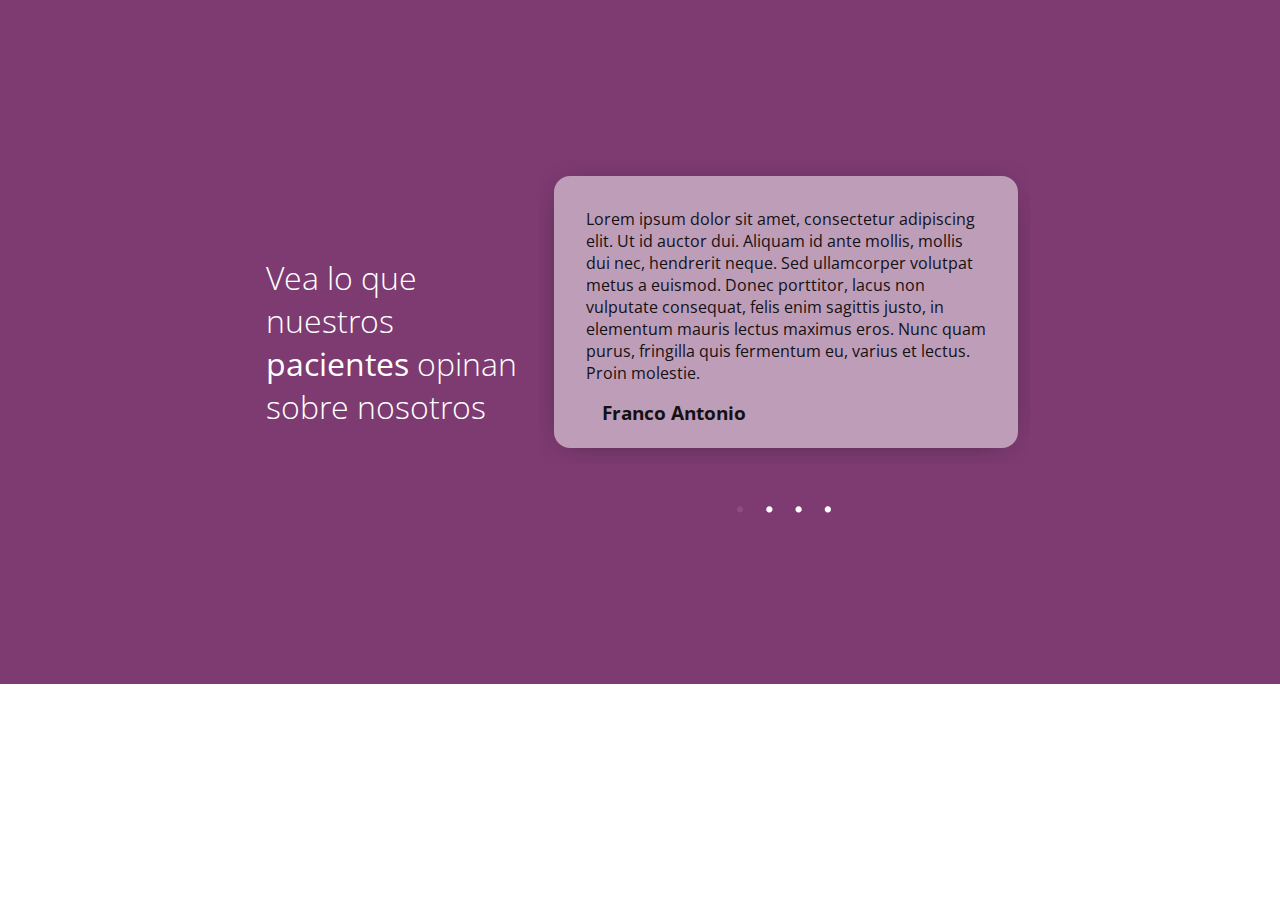
==== modulo1.html @ a2abc393 "rename of Modulos.html" ====
<!DOCTYPE html>
<html lang="es">
<head>
    <meta charset="UTF-8">
    <meta name="viewport" content="width=device-width, initial-scale=1.0">
    <link rel="preconnect" href="https://fonts.googleapis.com">
    <link rel="preconnect" href="https://fonts.gstatic.com" crossorigin>
    <link href="https://fonts.googleapis.com/css2?family=Open+Sans:ital,wght@0,300..800;1,300..800&display=swap" rel="stylesheet">
    <link rel="stylesheet" href="css/modulo1.css">
    
    <title>Seccion de Modulos</title>
</head>
<body>
    <main>
        <!-- Seccion de Testimoniales  23 /02 /2024-->
        <div class="container-carrusel">
            <div class="texto">
                <h2>Vea lo que nuestros <b>pacientes</b>  opinan sobre nosotros</h2>
            </div>
            <div class="slider-main">
                <div class="slider">
                    <div class="testimonios">
                        <div class="card-testimonios">
                            <p>Lorem ipsum dolor sit amet, consectetur adipiscing elit. Ut id auctor dui. Aliquam id ante mollis, mollis dui nec, hendrerit neque. Sed ullamcorper volutpat metus a euismod. Donec porttitor, lacus non vulputate consequat, felis enim sagittis justo, in elementum mauris lectus maximus eros. Nunc quam purus, fringilla quis fermentum eu, varius et lectus. Proin molestie.</p>
                            <h3>Franco Antonio</h3>
                        </div>
                        <div id="" class="card-testimonios">
                            <p>Lorem ipsum dolor sit amet, consectetur adipiscing elit. Ut id auctor dui. Aliquam id ante mollis, mollis dui nec, hendrerit neque. Sed ullamcorper volutpat metus a euismod. Donec porttitor, lacus non vulputate consequat, felis enim sagittis justo, in elementum mauris lectus maximus eros. Nunc quam purus, fringilla quis fermentum eu, varius et lectus. Proin molestie.</p>
                            <h3>Franco Antonia</h3>
                        </div>
                        <div id="" class="card-testimonios">
                            <p>Lorem ipsum dolor sit amet, consectetur adipiscing elit. Ut id auctor dui. Aliquam id ante mollis, mollis dui nec, hendrerit neque. Sed ullamcorper volutpat metus a euismod. Donec porttitor, lacus non vulputate consequat, felis enim sagittis justo, in elementum mauris lectus maximus eros. Nunc quam purus, fringilla quis fermentum eu, varius et lectus. Proin molestie.</p>
                            <h3>Franco Antonie</h3>
                        </div>
                        <div id="" class="card-testimonios">
                            <p>Lorem ipsum dolor sit amet, consectetur adipiscing elit. Ut id auctor dui. Aliquam id ante mollis, mollis dui nec, hendrerit neque. Sed ullamcorper volutpat metus a euismod. Donec porttitor, lacus non vulputate consequat, felis enim sagittis justo, in elementum mauris lectus maximus eros. Nunc quam purus, fringilla quis fermentum eu, varius et lectus. Proin molestie.</p>
                            <h3>Franco Antoniaaaa</h3>
                        </div>
                    </div>
                </div>


                <div class="puntos">
                    <p id="0" class="punto-actual" onclick="callCard(0)">.</p>
                    <p id="1" class="" onclick="callCard(1)">.</p>
                    <p id="2" class="" onclick="callCard(2)">.</p>
                    <p id="3" class="" onclick="callCard(3)">.</p>
                </div>
            </div>
            
            
        </div>
    </main>
    <script src="js/modulo1.js"></script>
</body>
</html>
---- css/modulo1.css ----
*{
    margin: 0;
}

.container-carrusel{
    background-color: #7d3b71;
    color: white;
    display: flex;
    padding: 10rem;
    justify-content: center;
}
.texto{
    width: 30%;
}
.texto h2{
    margin: 6rem 1rem;
    font-size: 2rem;
    font-weight: 300;
    font-family: "Open Sans", sans-serif;
}




.slider{
    display: flex;
    overflow: hidden;
    width:30.8rem;
    height: 19rem;
}
.testimonios{
    display: flex;
    flex-wrap: nowrap;
    flex-direction: row;
    align-items: center;
    /* transform: translateX(-75%); */
    transition: all 1s ease-in-out;
}
.card-testimonios{
    background-color: #be9db8;
    padding: 2rem;
    margin: 1rem;
    width: 25rem;
    height: 13rem;
    /* box-shadow: 0rem 0.9rem 2rem rgba(0, 0, 0, 0.24), 0rem -0.3rem 0.4rem rgba(0, 0, 0, 0.24) ; */
    box-shadow: -1px 3px 29px -16px rgba(0,0,0,0.75);
    border-radius: 1rem;
    color: #141113;
    
}
.card-testimonios p {
    font-family: "Open Sans", sans-serif;
}
.card-testimonios h3{
    margin: 1rem;
    font-family: "Open Sans", sans-serif;
}

.puntos{
    display: flex;
    justify-content: center;
}
.puntos p{
    margin: 0 0.5rem;
    font-size: 3.3rem;
    transition: all 1s ease;
    cursor: pointer;
}
.punto-actual{
    color: #8a4f7f;
}

#hidden{
    display: none;
}
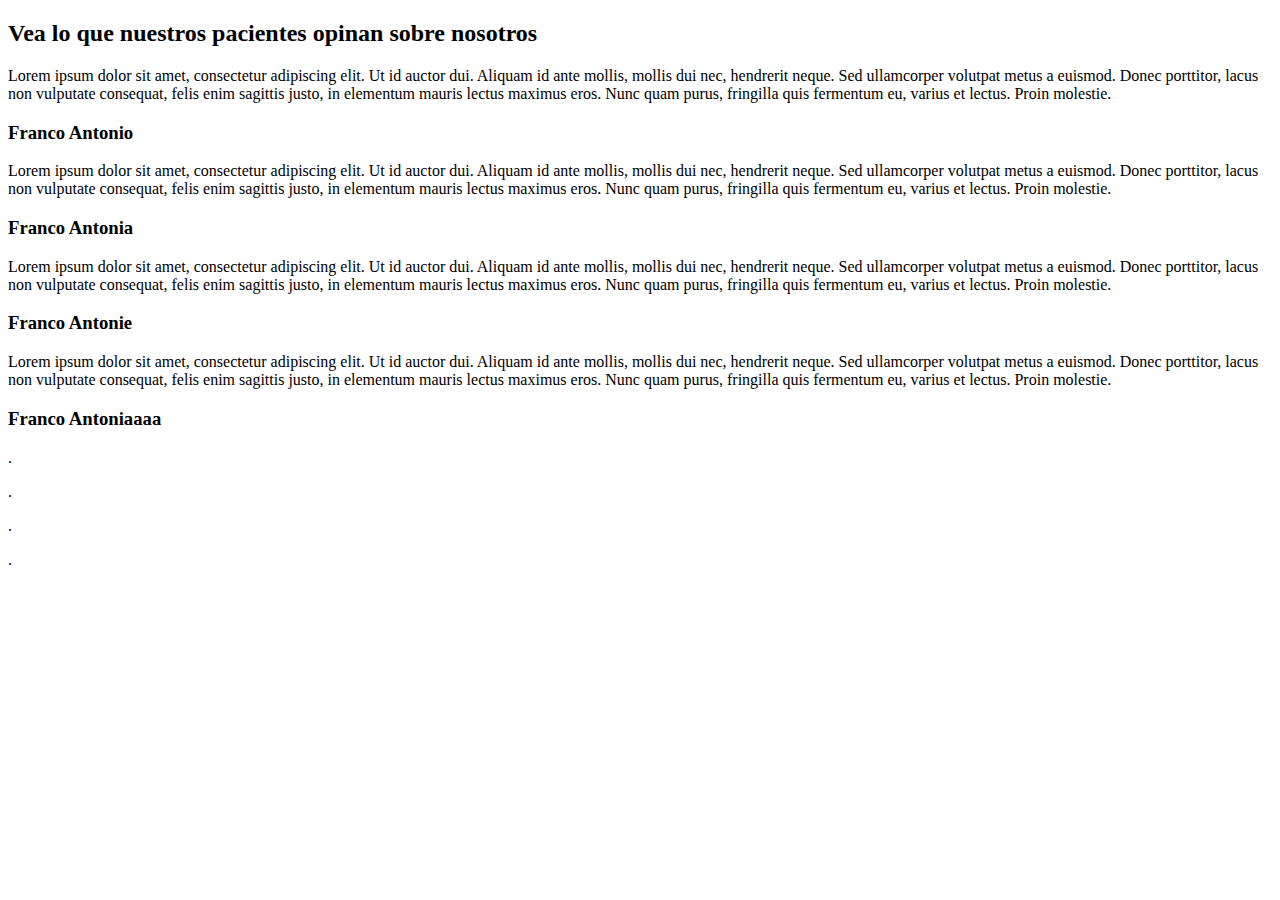
==== commit 0c350d78: "seccion de html" ====
--- a/modulo1.html
+++ b/modulo1.html
@@ -6,7 +6,7 @@
     <link rel="preconnect" href="https://fonts.googleapis.com">
     <link rel="preconnect" href="https://fonts.gstatic.com" crossorigin>
     <link href="https://fonts.googleapis.com/css2?family=Open+Sans:ital,wght@0,300..800;1,300..800&display=swap" rel="stylesheet">
-    <link rel="stylesheet" href="css/modulo1.css">
+    <link rel="stylesheet" href="https://medizama.com/css/modulo1-vm.css">
     
     <title>Seccion de Modulos</title>
 </head>
@@ -51,6 +51,6 @@
             
         </div>
     </main>
-    <script src="js/modulo1.js"></script>
+    <script src="https://medizama.com/js/modulo1.js"></script>
 </body>
 </html>